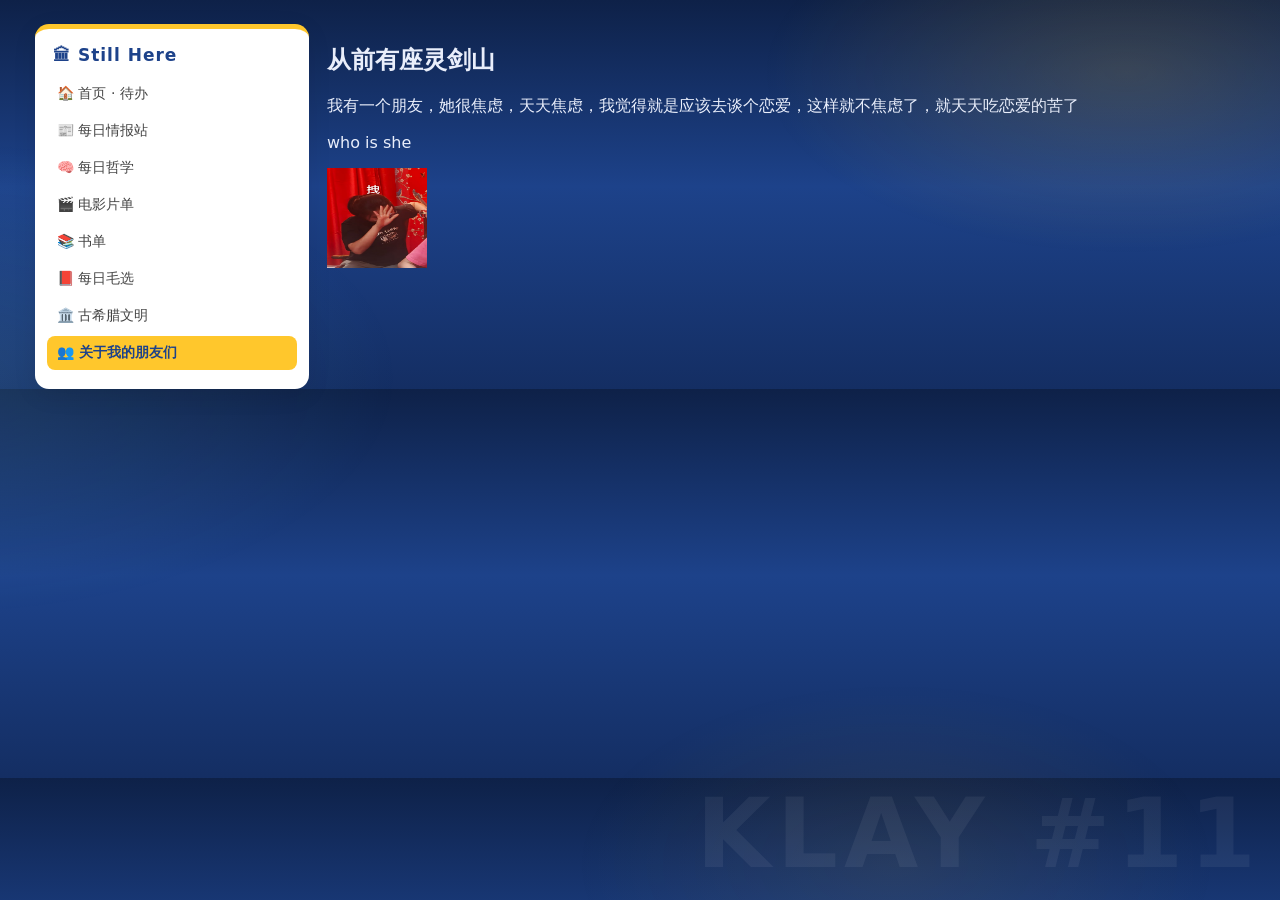
==== about-friends.html @ 6b72be80 "优化：修复目录迁移导致的启动故障，抽取公共导航，统一启动体系，同步文档 - main.py: 硬编码旧目录改为 __file__ 定位；删除死代码；抓取失败打印日志；   lifespan 启动预热缓" ====
<!DOCTYPE html>
<html lang="zh-CN">
<head>
<meta charset="utf-8">
<meta name="viewport" content="width=device-width, initial-scale=1">
<title>关于我的朋友们 · Still Here</title>
<link rel="stylesheet" href="style.css">
<link rel="icon" href="favicon.svg" type="image/svg+xml">
</head>
<body id="top">
<div class="page-wrap">
<aside class="site-side"></aside>
<script src="nav.js"></script>
<main class="site-main">
<!-- ===== 关于我的朋友们 ===== -->
    <section class="friends-section" id="friends">
      <h2>从前有座灵剑山</h2>
      <p>我有一个朋友，她很焦虑，天天焦虑，我觉得就是应该去谈个恋爱，这样就不焦虑了，就天天吃恋爱的苦了</p>
      <p>who is she</p>
      <img src="test1.jpg" alt="logo" width="100" height="100">
    </section>
</main>
</div>
</body>
</html>
---- style.css ----
body {
        margin: 0;
        font-family: system-ui, -apple-system, "Segoe UI", "Microsoft YaHei", "PingFang SC", sans-serif;
        background: linear-gradient(180deg, #0e2148 0%, #1d428a 48%, #142e63 100%);
        color: #e9eefb;
      }
      /* 水花兄弟：金色与浅蓝的两团“水花”光斑，滚动时固定不动 */
      body::before {
        content: "";
        position: fixed;
        inset: 0;
        z-index: -1;
        pointer-events: none;
        background:
          radial-gradient(520px 260px at 88% 8%, rgba(255, 199, 44, .16), transparent 70%),
          radial-gradient(680px 340px at -6% 42%, rgba(125, 211, 252, .14), transparent 70%),
          radial-gradient(460px 260px at 70% 96%, rgba(255, 199, 44, .08), transparent 70%);
      }
      /* 右下角的克莱·汤普森水印 */
      body::after {
        content: "KLAY #11";
        position: fixed;
        right: 18px;
        bottom: 10px;
        z-index: -1;
        font-size: 96px;
        font-weight: 800;
        letter-spacing: 6px;
        color: rgba(255, 255, 255, .06);
        pointer-events: none;
        white-space: nowrap;
      }
      a { color: #ffd75e; }
      a:visited { color: #ffd75e; }
      a:hover { color: #ffffff; }

      /* 联系小卡片 */
      .contact-card-link {
        display: inline-block;
        padding: 8px 22px;
        background: #00897b;
        color: #fff !important;
        border-radius: 999px;
        text-decoration: none;
        font-weight: 600;
        letter-spacing: 2px;
        box-shadow: 0 3px 10px rgba(0, 137, 123, .35);
        transition: transform .15s ease, box-shadow .15s ease;
      }
      .contact-card-link:hover {
        transform: translateY(-2px);
        box-shadow: 0 6px 16px rgba(0, 137, 123, .5);
        color: #fff !important;
        text-decoration: none;
      }

      /* ===== 网站开场白 ===== */
      .site-intro { text-align: center; padding: 40px 20px 8px; }
      .site-intro h1 { margin: 0 0 12px; font-size: 36px; letter-spacing: 5px; }
      .site-intro p { margin: 0; font-size: 15px; color: #b9c6e6; letter-spacing: 1px; }

      /* ===== 模块一：To do list ===== */
      .todo-section {
        max-width: 800px;
        margin: 28px auto;
        padding: 32px 36px;
        background: #fff;
        color: #333;
        border-radius: 18px;
        border-top: 5px solid #ffc72c;
        box-shadow: 0 6px 24px rgba(0, 0, 0, .08);
      }
      .todo-section h2 { margin: 0 0 20px; font-size: 30px; color: #1d428a; }
      .todo-form { display: flex; flex-wrap: wrap; gap: 10px; }
      .todo-form input[type="text"] { flex: 1 1 240px; }
      .todo-form input, .todo-form select, .todo-form button {
        padding: 12px 14px;
        border: 1px solid #d0d4da;
        border-radius: 10px;
        font-size: 16px;
        background: #fff;
      }
      .todo-form button {
        border: none;
        padding: 12px 26px;
        background: #4a7dfa;
        color: #fff;
        cursor: pointer;
      }
      .todo-form button:hover { background: #3a66d8; }
      .todo-tip { font-size: 13px; color: #999; margin: 10px 0 0; }
      #todoList { list-style: none; margin: 14px 0 0; padding: 0; }
      .todo-item {
        display: flex;
        align-items: center;
        gap: 14px;
        padding: 14px 8px;
        border-bottom: 1px solid #eef0f2;
      }
      .todo-item:last-child { border-bottom: none; }
      .todo-check {
        flex: 0 0 auto;
        box-sizing: border-box;
        width: 28px;
        height: 28px;
        border: 2px solid #b9c0c9;
        border-radius: 50%;
        background: #fff;
        color: transparent;
        font-size: 16px;
        line-height: 1;
        cursor: pointer;
        display: flex;
        align-items: center;
        justify-content: center;
        user-select: none;
      }
      .todo-check:hover { border-color: #4a7dfa; }
      .todo-item.done .todo-check { background: #34c26b; border-color: #34c26b; color: #fff; }
      .todo-main { flex: 1 1 auto; min-width: 0; }
      .todo-text { word-break: break-all; font-size: 17px; }
      .todo-item.done .todo-text { text-decoration: line-through; color: #aaa; }
      .todo-meta {
        margin-top: 6px;
        font-size: 14px;
        color: #888;
        display: flex;
        align-items: center;
        gap: 10px;
        flex-wrap: wrap;
      }
      .todo-meta.overdue, .todo-meta.overdue .todo-deadline { color: #e5484d; font-weight: 600; }
      .badge { padding: 2px 11px; border-radius: 999px; font-size: 13px; color: #fff; }
      .badge.high { background: #e5484d; }
      .badge.mid { background: #f5a623; }
      .badge.low { background: #34c26b; }
      .todo-del {
        flex: 0 0 auto;
        border: none;
        background: none;
        color: #c0c4cb;
        font-size: 20px;
        cursor: pointer;
        padding: 4px 8px;
      }
      .todo-del:hover { color: #e5484d; }
      .todo-item.done { opacity: .72; }
      .todo-divider { text-align: center; color: #b6bcc4; font-size: 13px; padding: 12px 0 4px; }
      .todo-empty { color: #999; text-align: center; padding: 24px 0; font-size: 15px; }
      @media (max-width: 640px) {
        .todo-section { margin: 12px; padding: 20px; }
        .todo-section h2 { font-size: 24px; }
        body::after { font-size: 52px; right: 12px; }
      }

      /* ===== 克莱·汤普森名言横幅 ===== */
      .klay-banner {
        max-width: 800px;
        margin: 28px auto 0;
        padding: 24px 28px;
        background: #fff;
        color: #333;
        border-radius: 18px;
        border-top: 5px solid #ffc72c;
        box-shadow: 0 6px 24px rgba(0, 0, 0, .08);
        display: flex;
        gap: 24px;
        align-items: center;
      }
      .klay-photo {
        flex: 0 0 auto;
        width: 254px;
        height: 200px;
        object-fit: contain;
        border-radius: 14px;
        display: block;
      }
      .klay-quote { flex: 1 1 auto; min-width: 0; }
      .klay-mark {
        font-family: Georgia, "Times New Roman", serif;
        font-size: 46px;
        line-height: .5;
        color: #ffc72c;
        margin-bottom: 10px;
      }
      .klay-text { margin: 0; font-size: 22px; font-weight: 700; color: #1d428a; line-height: 1.45; }
      .klay-cn { margin: 10px 0 0; font-size: 15px; color: #666; }
      .klay-author { margin: 14px 0 0; font-size: 13px; color: #888; }
      .klay-credit { margin: 4px 0 0; font-size: 11px; color: #c0c4cb; }
      .klay-day { margin: 6px 0 0; font-size: 12px; color: #b6bcc4; }
      @media (max-width: 640px) {
        .klay-banner { margin: 12px 12px 0; padding: 20px; flex-direction: column; text-align: center; }
        .klay-photo { width: 203px; height: 160px; }
        .klay-text { font-size: 19px; }
      }

      /* ===== 模块二：每日情报站 ===== */
      .hub-section {
        max-width: 800px;
        margin: 24px auto 0;
        padding: 28px 32px;
        background: #fff;
        color: #333;
        border-radius: 18px;
        border-top: 5px solid #1d428a;
        box-shadow: 0 6px 24px rgba(0, 0, 0, .08);
      }
      .hub-section h2 { margin: 0 0 6px; font-size: 30px; color: #1d428a; }
      .hub-date { margin: 0 0 16px; font-size: 15px; color: #999; }
      .hub-grid { display: grid; grid-template-columns: 1fr 1fr; gap: 14px; }
      .hub-card { background: #f7f8fb; border: 1px solid #eceff4; border-radius: 12px; padding: 14px 16px; }
      .hub-card h3 { margin: 0 0 8px; font-size: 19px; color: #1d428a; }
      .hub-tag { font-size: 12px; color: #fff; background: #ffc72c; border-radius: 999px; padding: 1px 8px; vertical-align: 2px; font-weight: normal; }
      .hub-card ul { list-style: none; margin: 0; padding: 0; }
      .hub-card li { margin: 8px 0; font-size: 17px; }
      .hub-card a { color: #333; text-decoration: none; border-bottom: 1px dashed #ffc72c; padding-bottom: 1px; }
      .hub-card a:hover { color: #1d428a; border-bottom-color: #1d428a; }
      .hub-desc { font-size: 14px; color: #999; margin-left: 4px; }
      .hub-live { list-style: none; margin: 0 0 10px; padding: 8px 10px; background: #fff8e6; border: 1px solid #ffe6a3; border-radius: 8px; }
      .hub-live li { margin: 5px 0; font-size: 16px; }
      .hub-live .hub-live-title { font-size: 14px; color: #b8860b; font-weight: 700; margin: 0 0 6px; }
      .hub-live a { color: #333; text-decoration: none; }
      .hub-live a:hover { color: #1d428a; text-decoration: underline; }
      .hub-live .hub-stale { font-size: 14px; color: #b8860b; }
      .hub-refresh {
        border: none; background: #1d428a; color: #fff; font-size: 13px;
        padding: 6px 16px; border-radius: 999px; cursor: pointer; margin-left: 10px;
      }
      .hub-refresh:hover { background: #16346e; }
      .hub-refresh:disabled { opacity: .5; cursor: default; }
      .hub-status { color: #2e7d5b; font-weight: 600; margin-left: 8px; }

      /* ===== 模块三：每日哲学 ===== */
      .ph-section {
        max-width: 800px;
        margin: 24px auto 0;
        padding: 28px 32px;
        background: #fff;
        color: #333;
        border-radius: 18px;
        border-top: 5px solid #7c5cff;
        box-shadow: 0 6px 24px rgba(0, 0, 0, .08);
      }
      .ph-section h2 { margin: 0 0 6px; font-size: 26px; color: #1d428a; }
      .ph-date { margin: 0 0 16px; font-size: 13px; color: #999; }
      .ph-topic { margin: 0 0 4px; font-size: 22px; font-weight: 700; color: #1d428a; line-height: 1.4; }
      .ph-school { margin: 0 0 14px; font-size: 13px; color: #7c5cff; font-weight: 600; }
      .ph-text { margin: 0 0 12px; font-size: 15px; line-height: 1.9; color: #444; }
      .ph-q {
        margin: 0 0 14px; padding: 10px 14px;
        background: #f5f2ff; border-left: 3px solid #7c5cff; border-radius: 0 8px 8px 0;
        font-size: 14px; color: #55448a; line-height: 1.7;
      }
      .ph-srcs { margin: 0 0 14px; font-size: 12px; color: #999; }
      .ph-srcs a { color: #7c5cff; text-decoration: none; }
      .ph-srcs a:hover { text-decoration: underline; }
      .ph-video {
        display: block; padding: 12px 16px;
        background: #fbf7ff; border: 1px solid #e4d9ff; border-radius: 10px;
        text-decoration: none;
      }
      .ph-video:hover { border-color: #7c5cff; }
      .ph-video .ph-vtag { display: inline-block; font-size: 11px; color: #fff; background: #fb7299; border-radius: 999px; padding: 1px 8px; margin-right: 8px; }
      .ph-video .ph-vtitle { font-size: 14px; color: #333; }
      .ph-video:hover .ph-vtitle { color: #1d428a; }
      @media (max-width: 640px) {
        .ph-section { margin: 12px 12px 0; padding: 20px; }
        .ph-topic { font-size: 19px; }
      }

      /* ===== 模块六：每日毛选 ===== */
      .mao-section {
        max-width: 880px;
        margin: 24px auto 0;
        padding: 32px 38px;
        background: #fff;
        color: #333;
        border-radius: 18px;
        border-top: 5px solid #c8102e;
        box-shadow: 0 6px 24px rgba(0, 0, 0, .08);
      }
      .mao-section h2 { margin: 0 0 6px; font-size: 30px; color: #c8102e; }
      .mao-date { margin: 0 0 18px; font-size: 15px; color: #999; }
      .mao-topic { margin: 0 0 4px; font-size: 24px; font-weight: 700; color: #333; line-height: 1.4; }
      .mao-meta { margin: 0 0 18px; font-size: 14px; color: #c8102e; font-weight: 600; }
      .mao-text { font-size: 16px; line-height: 2.1; color: #444; white-space: pre-line; }
      .mao-quotes { list-style: none; margin: 18px 0 0; padding: 14px 18px; background: #fdf3f2; border-left: 4px solid #c8102e; border-radius: 0 8px 8px 0; }
      .mao-quotes li { margin: 10px 0; font-size: 15px; color: #8a2b28; line-height: 1.9; font-weight: 600; }
      .mao-src { margin: 16px 0 0; font-size: 13px; color: #999; }
      .mao-src a { color: #c8102e; text-decoration: none; }
      .mao-src a:hover { text-decoration: underline; }
      .mao-pager { display: flex; justify-content: center; align-items: center; gap: 16px; margin-top: 16px; }
      .mao-pager button { border: 1px solid #c8102e; background: #fff; color: #c8102e; font-size: 14px; padding: 6px 16px; border-radius: 8px; cursor: pointer; }
      .mao-pager button:hover:not(:disabled) { background: #c8102e; color: #fff; }
      .mao-pager button:disabled { border-color: #ddd; color: #ccc; cursor: default; }
      .mao-pager span { font-size: 14px; color: #888; }
      .mao-next-art { border: 1px solid #ffc72c; background: #fff; color: #8a6d1a; font-size: 14px; font-weight: 700; padding: 6px 16px; border-radius: 8px; cursor: pointer; margin-left: 10px; }
      .mao-next-art:hover { background: #ffc72c; color: #fff; }
      @media (max-width: 640px) {
        .mao-section { margin: 12px 12px 0; padding: 20px; }
        .mao-topic { font-size: 20px; }
      }

      /* ===== 模块八：古希腊文明 ===== */
      .greek-wrap { max-width: 1210px; margin: 24px auto 0; display: flex; gap: 18px; align-items: flex-start; padding: 0 16px; }
      .greek-side {
        flex: 0 0 250px;
        position: sticky; top: 12px; align-self: flex-start;
        background: #fff; border-radius: 14px; border-top: 5px solid #0f7a9e;
        box-shadow: 0 6px 24px rgba(0, 0, 0, .08);
        padding: 18px 12px; max-height: 680px; overflow-y: auto;
      }
      .greek-side-title { font-size: 15px; font-weight: 700; color: #0f7a9e; margin: 0 0 10px 6px; }
      #gkToc { list-style: none; margin: 0; padding: 0; }
      #gkToc li { margin: 3px 0; }
      #gkToc button {
        display: block; width: 100%; text-align: left;
        border: none; background: none; padding: 7px 10px; border-radius: 8px;
        cursor: pointer; font-size: 13px; color: #555; line-height: 1.45;
      }
      #gkToc button:hover { background: #eef7fa; }
      #gkToc button.active { background: #0f7a9e; color: #fff; font-weight: 600; }
      .greek-section {
        flex: 1 1 auto; min-width: 0;
        padding: 32px 38px;
        background: #fff;
        color: #333;
        border-radius: 18px;
        border-top: 5px solid #0f7a9e;
        box-shadow: 0 6px 24px rgba(0, 0, 0, .08);
      }
      .greek-section h2 { margin: 0 0 6px; font-size: 30px; color: #0f7a9e; }
      .greek-date { margin: 0 0 18px; font-size: 15px; color: #999; }
      .greek-topic { margin: 0 0 4px; font-size: 24px; font-weight: 700; color: #333; line-height: 1.4; }
      .greek-meta { margin: 0 0 18px; font-size: 14px; color: #0f7a9e; font-weight: 600; }
      .greek-text { font-size: 16px; line-height: 2.1; color: #444; white-space: pre-line; }
      .greek-quiz {
        margin: 18px 0 0; padding: 14px 18px;
        background: #eef7fa; border-left: 4px solid #0f7a9e; border-radius: 0 8px 8px 0;
      }
      .gk-q-title { margin: 0 0 8px; font-size: 13px; color: #0f7a9e; font-weight: 700; }
      .gk-question { margin: 0 0 10px; font-size: 15px; color: #24485a; font-weight: 600; line-height: 1.8; }
      .gk-answer-btn { border: none; background: #0f7a9e; color: #fff; font-size: 13px; padding: 6px 16px; border-radius: 8px; cursor: pointer; }
      .gk-answer-btn:hover { background: #0a5a75; }
      .gk-answer { margin: 12px 0 0; padding: 12px 14px; background: #fff; border: 1px solid #cfe6ef; border-radius: 8px; font-size: 14px; color: #444; line-height: 1.9; white-space: pre-line; }
      .greek-pager { display: flex; justify-content: center; align-items: center; gap: 14px; margin-top: 16px; flex-wrap: wrap; }
      .greek-pager button { border: 1px solid #0f7a9e; background: #fff; color: #0f7a9e; font-size: 14px; padding: 6px 14px; border-radius: 8px; cursor: pointer; }
      .greek-pager button:hover:not(:disabled) { background: #0f7a9e; color: #fff; }
      .greek-pager button:disabled { border-color: #ddd; color: #ccc; cursor: default; }
      .greek-pager span { font-size: 14px; color: #888; }
      .greek-next-lec { border: 1px solid #ffc72c; background: #fff; color: #8a6d1a; font-weight: 700; }
      .greek-next-lec:hover:not(:disabled) { background: #ffc72c; color: #fff; }
      @media (max-width: 960px) {
        .greek-wrap { flex-direction: column; }
        .greek-side { position: static; max-height: none; }
      }
      @media (max-width: 640px) {
        .greek-wrap { margin: 12px 12px 0; padding: 0; }
        .greek-section { padding: 20px; }
        .greek-topic { font-size: 20px; }
      }

      /* ===== 模块四：电影片单 ===== */
      .movie-section {
        max-width: 800px;
        margin: 24px auto 0;
        padding: 28px 32px;
        background: #fff;
        color: #333;
        border-radius: 18px;
        border-top: 5px solid #c0392b;
        box-shadow: 0 6px 24px rgba(0, 0, 0, .08);
      }
      .movie-section h2 { margin: 0 0 6px; font-size: 30px; color: #1d428a; }
      .movie-date { margin: 0 0 16px; font-size: 15px; color: #999; }
      .movie-pick {
        padding: 16px 18px;
        background: #fdf3f2; border: 1px solid #f6d9d6; border-radius: 12px;
        margin-bottom: 22px;
      }
      .movie-pick-tag { margin: 0 0 8px; font-size: 13px; color: #c0392b; font-weight: 700; }
      .movie-pick-name { margin: 0 0 4px; font-size: 22px; font-weight: 700; color: #333; }
      .movie-score { font-size: 17px; color: #f5a623; }
      .movie-score::before { content: '★ '; }
      .movie-pick-meta { margin: 0 0 10px; font-size: 13px; color: #999; }
      .movie-pick-line { margin: 0; font-size: 15px; color: #666; line-height: 1.7; }
      .movie-sub { margin: 0 0 10px; font-size: 19px; color: #1d428a; }
      .movie-form { display: flex; flex-direction: column; gap: 8px; margin-bottom: 8px; }
      .movie-row { display: flex; flex-wrap: wrap; gap: 8px; }
      .movie-form input, .movie-form textarea {
        padding: 10px 12px; border: 1px solid #d0d4da; border-radius: 10px;
        font-size: 15px; font-family: inherit; background: #fff;
      }
      .movie-form textarea { resize: vertical; min-height: 52px; }
      .movie-form .movie-row input[type="date"] { flex: 0 0 170px; }
      .movie-form .movie-row input[type="text"] { flex: 1 1 200px; }
      .movie-form button {
        align-self: flex-end; border: none; padding: 10px 24px;
        background: #c0392b; color: #fff; font-size: 15px; border-radius: 10px; cursor: pointer;
      }
      .movie-form button:hover { background: #a52f22; }
      #movieList { list-style: none; margin: 12px 0 0; padding: 0; }
      .movie-item { padding: 12px 4px; border-bottom: 1px solid #eef0f2; }
      .movie-item:last-child { border-bottom: none; }
      .movie-item .mv-head { display: flex; align-items: center; gap: 10px; }
      .movie-item .mv-name { font-size: 17px; font-weight: 700; color: #333; }
      .movie-item .mv-time { font-size: 13px; color: #999; }
      .movie-item .mv-del { margin-left: auto; border: none; background: none; color: #c0c4cb; font-size: 18px; cursor: pointer; padding: 2px 6px; }
      .movie-item .mv-del:hover { color: #e5484d; }
      .movie-item .mv-thought { margin: 6px 0 0; font-size: 14px; color: #666; line-height: 1.7; white-space: pre-wrap; }
      .movie-empty { color: #999; text-align: center; padding: 18px 0; font-size: 15px; }
      @media (max-width: 640px) {
        .movie-section { margin: 12px 12px 0; padding: 20px; }
        .movie-pick-name { font-size: 19px; }
      }

      /* ===== 模块五：书单 ===== */
      .book-section {
        max-width: 800px;
        margin: 24px auto 0;
        padding: 28px 32px;
        background: #fff;
        color: #333;
        border-radius: 18px;
        border-top: 5px solid #2e7d5b;
        box-shadow: 0 6px 24px rgba(0, 0, 0, .08);
      }
      .book-section h2 { margin: 0 0 6px; font-size: 30px; color: #1d428a; }
      .book-date { margin: 0 0 16px; font-size: 15px; color: #999; }
      .book-pick {
        padding: 16px 18px;
        background: #f2f9f5; border: 1px solid #d5ecdf; border-radius: 12px;
        margin-bottom: 22px;
      }
      .book-pick-tag { margin: 0 0 8px; font-size: 13px; color: #2e7d5b; font-weight: 700; }
      .book-pick-name { margin: 0 0 4px; font-size: 22px; font-weight: 700; color: #333; }
      .book-score { font-size: 17px; color: #f5a623; }
      .book-score::before { content: '★ '; }
      .book-pick-meta { margin: 0 0 10px; font-size: 13px; color: #999; }
      .book-pick-line { margin: 0; font-size: 15px; color: #666; line-height: 1.7; }
      .book-quotes {
        list-style: none; margin: 12px 0 0; padding: 10px 14px;
        background: #fff; border-left: 3px solid #2e7d5b; border-radius: 0 8px 8px 0;
      }
      .book-quotes li { margin: 6px 0; font-size: 14px; color: #555; line-height: 1.75; }
      .book-quotes li::before { content: '「'; color: #2e7d5b; }
      .book-quotes li::after { content: '」'; color: #2e7d5b; }
      .book-sub { margin: 0 0 10px; font-size: 19px; color: #1d428a; }
      .book-form { display: flex; flex-direction: column; gap: 8px; margin-bottom: 8px; }
      .book-row { display: flex; flex-wrap: wrap; gap: 8px; }
      .book-form input, .book-form textarea {
        padding: 10px 12px; border: 1px solid #d0d4da; border-radius: 10px;
        font-size: 15px; font-family: inherit; background: #fff;
      }
      .book-form textarea { resize: vertical; min-height: 52px; }
      .book-form .book-row input[type="date"] { flex: 0 0 170px; }
      .book-form .book-row input[type="text"] { flex: 1 1 200px; }
      .book-form button {
        align-self: flex-end; border: none; padding: 10px 24px;
        background: #2e7d5b; color: #fff; font-size: 15px; border-radius: 10px; cursor: pointer;
      }
      .book-form button:hover { background: #256349; }
      #bookList { list-style: none; margin: 12px 0 0; padding: 0; }
      .book-item { padding: 12px 4px; border-bottom: 1px solid #eef0f2; }
      .book-item:last-child { border-bottom: none; }
      .book-item .bk-head { display: flex; align-items: center; gap: 10px; }
      .book-item .bk-name { font-size: 17px; font-weight: 700; color: #333; }
      .book-item .bk-time { font-size: 13px; color: #999; }
      .book-item .bk-del { margin-left: auto; border: none; background: none; color: #c0c4cb; font-size: 18px; cursor: pointer; padding: 2px 6px; }
      .book-item .bk-del:hover { color: #e5484d; }
      .book-item .bk-thought { margin: 6px 0 0; font-size: 14px; color: #666; line-height: 1.7; white-space: pre-wrap; }
      .book-empty { color: #999; text-align: center; padding: 18px 0; font-size: 15px; }
      @media (max-width: 640px) {
        .book-section { margin: 12px 12px 0; padding: 20px; }
        .book-pick-name { font-size: 19px; }
      }
      @media (max-width: 640px) {
        .hub-section { margin: 12px 12px 0; padding: 20px; }
        .hub-grid { grid-template-columns: 1fr; }
      }

/* ===== 多页文档站布局 ===== */
.page-wrap { max-width: 1210px; margin: 24px auto 0; display: flex; gap: 18px; align-items: flex-start; padding: 0 16px; }
.site-side {
  flex: 0 0 250px; position: sticky; top: 12px; align-self: flex-start;
  background: #fff; border-radius: 14px; border-top: 5px solid #ffc72c;
  box-shadow: 0 6px 24px rgba(0, 0, 0, .08);
  padding: 16px 12px; max-height: 680px; overflow-y: auto;
}
.site-brand { font-size: 17px; font-weight: 800; color: #1d428a; margin: 0 6px 12px; letter-spacing: 1px; }
.site-nav { list-style: none; margin: 0; padding: 0; }
.site-nav li { margin: 3px 0; }
.site-nav a { display: block; padding: 8px 10px; border-radius: 8px; color: #444; text-decoration: none; font-size: 14px; }
.site-nav a:hover { background: #fdf6e3; }
.site-nav a.cur { background: #ffc72c; color: #1d428a; font-weight: 700; }
.side-toc-title { font-size: 13px; color: #999; margin: 14px 6px 8px; border-top: 1px solid #eee; padding-top: 12px; }
#maoToc, #gkToc { list-style: none; margin: 0; padding: 0; }
#maoToc li, #gkToc li { margin: 3px 0; }
#maoToc button, #gkToc button {
  display: block; width: 100%; text-align: left;
  border: none; background: none; padding: 6px 8px; border-radius: 8px;
  cursor: pointer; font-size: 12.5px; color: #555; line-height: 1.45;
}
#maoToc button:hover, #gkToc button:hover { background: #fdf6e3; }
#maoToc button.active, #gkToc button.active { background: #1d428a; color: #fff; font-weight: 600; }
.side-contact {
  display: block; margin: 14px 6px 4px; padding: 9px 12px;
  background: #00897b; color: #fff !important; border-radius: 10px;
  text-align: center; font-size: 14px; font-weight: 600; text-decoration: none;
}
.side-contact:hover { background: #00695c; }
main.site-main { flex: 1 1 auto; min-width: 0; }
main.site-main .klay-banner { margin-top: 0; }
@media (max-width: 960px) {
  .page-wrap { flex-direction: column; }
  .site-side { position: static; max-height: none; flex: none; width: 100%; box-sizing: border-box; }
}
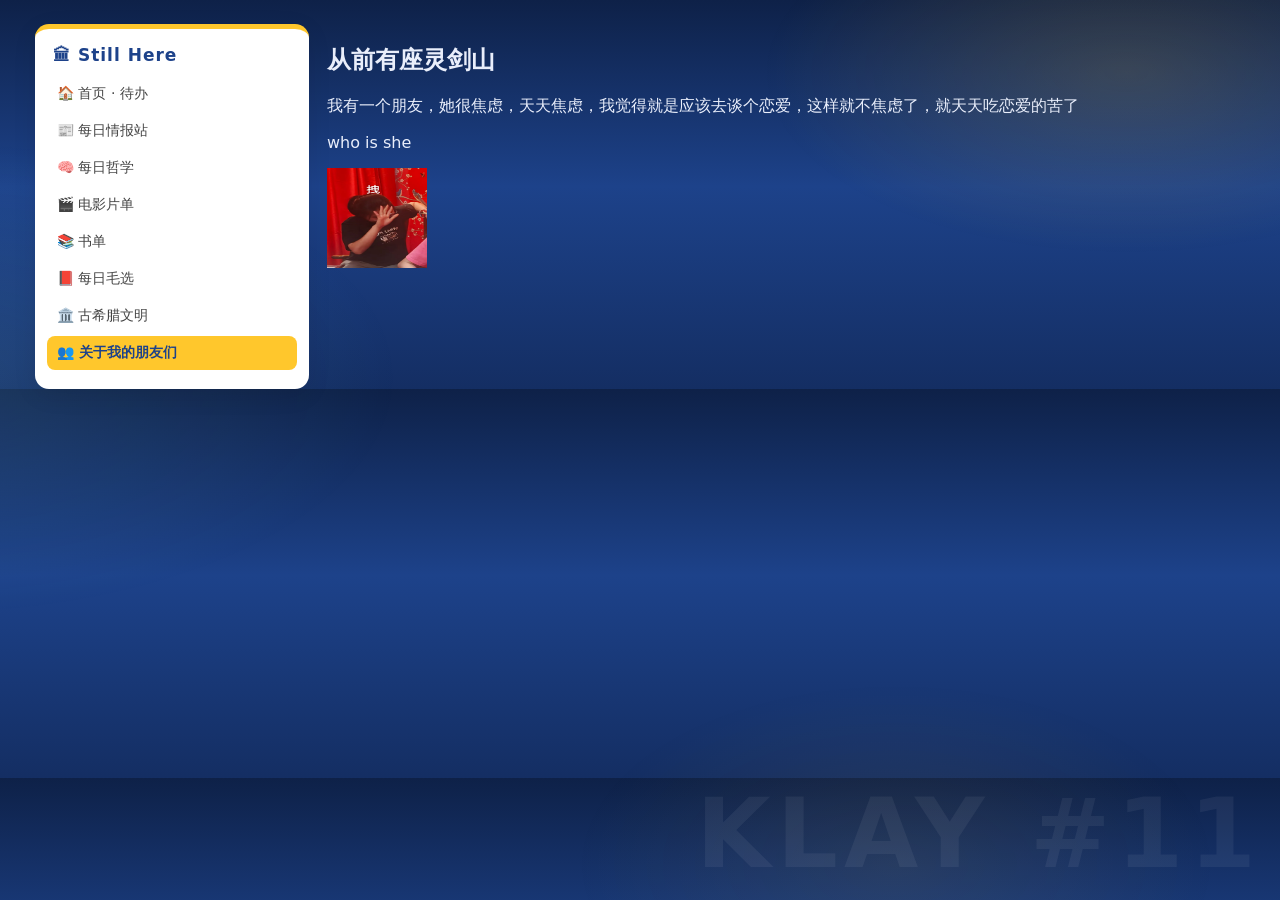
==== commit 088511c9: "补充优化：完成规划文档范围外三项遗留 - 图片 WebP 压缩：5 张 1785KB → 277KB（-84%）；大图降采样至 900px 长边再压；   klay.png 与 klay.jpg 同名" ====
--- a/about-friends.html
+++ b/about-friends.html
@@ -17,7 +17,7 @@
       <h2>从前有座灵剑山</h2>
       <p>我有一个朋友，她很焦虑，天天焦虑，我觉得就是应该去谈个恋爱，这样就不焦虑了，就天天吃恋爱的苦了</p>
       <p>who is she</p>
-      <img src="test1.jpg" alt="logo" width="100" height="100">
+      <img src="test1.webp" alt="logo" width="100" height="100">
     </section>
 </main>
 </div>
--- a/style.css
+++ b/style.css
@@ -503,12 +503,6 @@
 }
 #maoToc button:hover, #gkToc button:hover { background: #fdf6e3; }
 #maoToc button.active, #gkToc button.active { background: #1d428a; color: #fff; font-weight: 600; }
-.side-contact {
-  display: block; margin: 14px 6px 4px; padding: 9px 12px;
-  background: #00897b; color: #fff !important; border-radius: 10px;
-  text-align: center; font-size: 14px; font-weight: 600; text-decoration: none;
-}
-.side-contact:hover { background: #00695c; }
 main.site-main { flex: 1 1 auto; min-width: 0; }
 main.site-main .klay-banner { margin-top: 0; }
 @media (max-width: 960px) {
